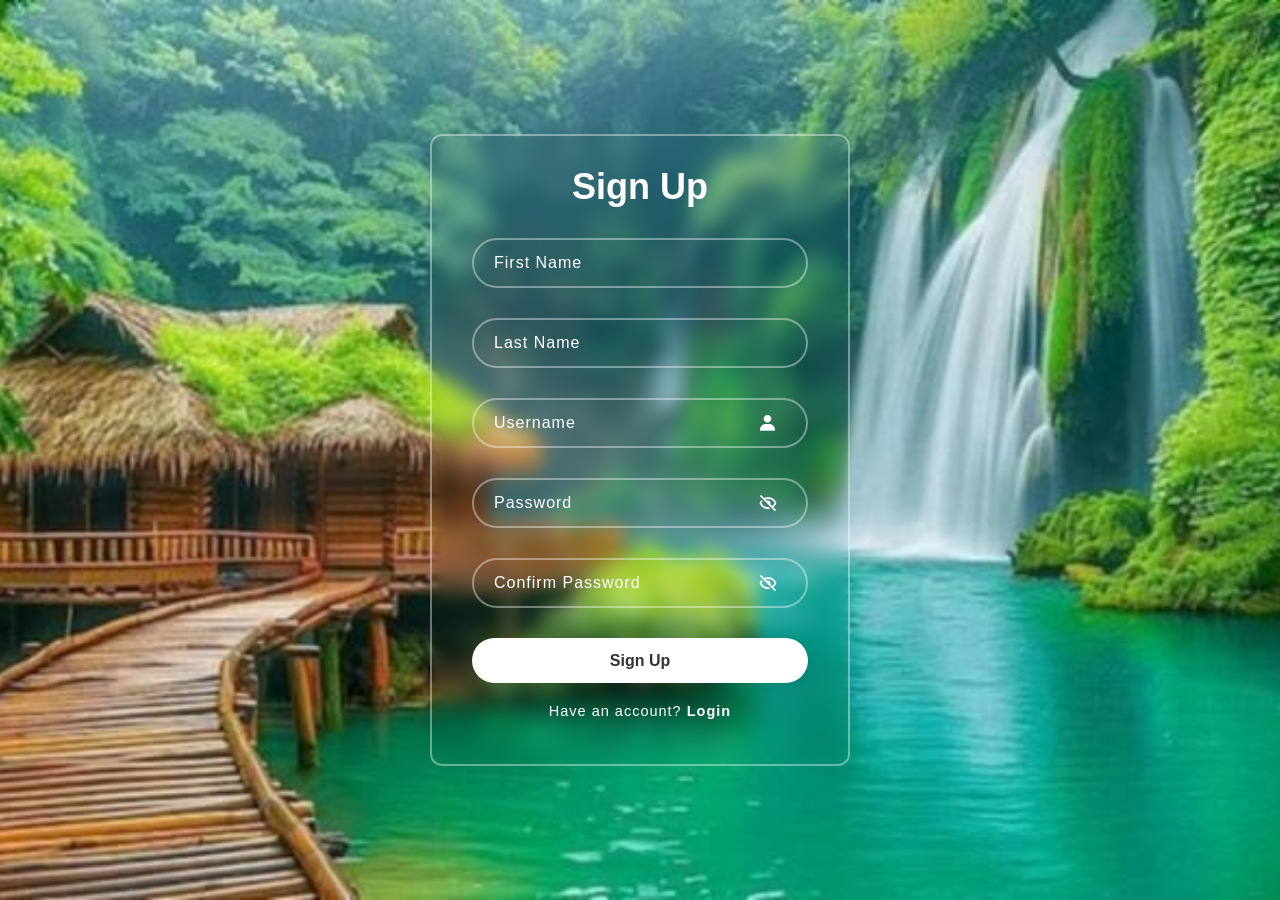
==== index.html @ c35d47c0 "Initial commit" ====
<!DOCTYPE html>
<html lang="en">

<head>
    <meta charset="UTF-8">
    <meta name="viewport" content="width=device-width, initial-scale=1.0">
    <link rel="stylesheet" href="styles/signup.css">
    <link href="https://unpkg.com/boxicons@2.1.4/css/boxicons.min.css" rel="stylesheet">
    <title>Sign Up</title>
</head>

<body>
    <div class="wrapper">
        <form action="login.html" method="get">

            <h1>Sign Up</h1>
            <div class="input-box">
                <input class="text" type="text" name="first-name" placeholder="First Name" autocomplete="given-name"
                    required>
            </div>
            <div class="input-box">
                <input class="text" type="text" name="last-name" placeholder="Last Name" autocomplete="family-name"
                    required>
            </div>
            <div class="input-box">
                <input class="text" type="text" name="username" placeholder="Username" autocomplete="username" required>
                <i class="field-icon bx bxs-user"></i>
            </div>
            <div class="input-box">
                <input class="password-toggle" type="checkbox" id="show-password">
                <input class="password-input" type="text" name="password" placeholder="Password"
                    autocomplete="new-password" required>
                <label class="field-icon password-icon" for="show-password" aria-label="Show password">
                    <i class="bx bx-hide"></i>
                </label>
            </div>
            <div class="input-box">
                <input class="password-toggle" type="checkbox" id="show-confirm-password">
                <input class="password-input" type="text" name="confirm-password" placeholder="Confirm Password"
                    autocomplete="new-password" required>
                <label class="field-icon password-icon" for="show-confirm-password"
                    aria-label="Show confirmed password">
                    <i class="bx bx-hide"></i>
                </label>
            </div>

            <button type="submit" class="btn">Sign Up</button>
            <p class="register-link">Have an account? <a href="login.html">Login</a></p>

        </form>
    </div>

</body>

</html>
---- styles/signup.css ----
* {
    margin: 0;
    padding: 0;
    box-sizing: border-box;
    font-family: "Poppins", sans-serif;
}

body {
    display: flex;
    justify-content: center;
    align-items: center;
    min-height: 100vh;
    background: url('../images/bg-image.jpg') no-repeat;
    background-size: cover;
    background-position: center;
}

.wrapper {
    width: 420px;
    background: transparent;
    border: 2px solid rgba(255, 255, 255, .4);
    backdrop-filter: blur(9px);
    color: #fff;
    border-radius: 12px;
    padding: 30px 40px;
}

.wrapper h1 {
    font-size: 36px;
    text-align: center;
}

.wrapper .input-box {
    position: relative;
    width: 100%;
    height: 50px;

    margin: 30px 0;
}

.wrapper a {
    color: #fff;
    text-decoration: none;
    font-weight: 600;
}

.wrapper a:hover {
    text-decoration: underline;
}

.input-box input {
    width: 100%;
    height: 100%;
    background: transparent;
    outline: none;
    border: 2px solid rgba(255, 255, 255, .4);
    border-radius: 40px;
    font-size: 16px;
    color: #fff;
    padding: 20px 50px 20px 20px;
    transition: border-color .2s ease, box-shadow .2s ease;
}

.input-box .password-input {
    -webkit-text-security: disc;
}

.password-toggle {
    position: absolute;
    opacity: 0;
    pointer-events: none;
}

.field-icon {
    position: absolute;
    right: 20px;
    top: 30%;
    transform: translateX(-50%);
    font-size: 20px;
}

.password-icon {
    cursor: pointer;
}

.password-toggle:checked~.password-input {
    -webkit-text-security: none;
}

.input-box input:hover {
    border-color: rgba(255, 255, 255, .9);
    box-shadow: 0 0 8px rgba(255, 255, 255, .2);
}

.input-box input::placeholder {
    color: #fff;
    letter-spacing: 1px;
}

.wrapper .remember-forgot {
    display: flex;
    justify-content: space-between;
    font-size: 14.5px;
    margin: -15px 0 15px;
    letter-spacing: 1px;
}

.remember-forgot label input {
    accent-color: #fff;
    margin-right: 3px;
}

.remember-forgot a {
    color: #fff;
    text-decoration: none;
    letter-spacing: 1px;
}

.remember-forgot a:hover {
    text-decoration: underline;
}

.wrapper .btn {
    width: 100%;
    height: 45px;
    background: #fff;
    border: none;
    outline: none;
    border-radius: 40px;
    box-shadow: 0 0 10px rgba(0, 0, 0, .1);
    cursor: pointer;
    font-size: 16px;
    color: #333;
    font-weight: 600;
}

.wrapper .btn:hover {
    background: rgba(255, 255, 255, .85);
    box-shadow: 0 0 14px rgba(255, 255, 255, .25);
}

.wrapper .register-link {
    font-size: 14.5px;
    text-align: center;
    margin: 20px 0 15px;
    letter-spacing: 1px;
}

.register-link p a {
    color: #fff;
    text-decoration: none;
    font-weight: 600;
}

.register-link p a:hover {
    text-decoration: underline;
}

/* --- Added for register / forgot-password pages --- */

.wrapper .subtitle {
    text-align: center;
    font-size: 16px;
    color: rgba(255, 255, 255, .75);
    margin-top: 5%;
    margin-bottom: 20px;
    letter-spacing: 1px;
    line-height: 1.5;
    font-weight: 100px;
    ;
}

.name-row {
    display: flex;
    gap: 14px;
}

.name-row .input-box {
    flex: 1;
}

.input-box.error input {
    border-color: #ff8a8a;
}

.field-error {
    display: block;
    font-size: 12.5px;
    color: #ffb3b3;
    margin-top: 6px;
    letter-spacing: .3px;
    min-height: 15px;
}

.form-message {
    text-align: center;
    font-size: 14px;
    letter-spacing: .5px;
    margin: -10px 0 18px;
    min-height: 18px;
}

.form-message.success {
    color: #9dffb0;
}

.form-message.error {
    color: #ffb3b3;
}

.wrapper .btn:disabled {
    opacity: .6;
    cursor: not-allowed;
}

.wrapper .back-link {
    font-size: 14.5px;
    text-align: center;
    margin: 20px 0 0;
    letter-spacing: 1px;
}

.back-link a {
    color: #fff;
    text-decoration: none;
    font-weight: 600;
}

.back-link a:hover {
    text-decoration: underline;
}

@media (max-width: 480px) {
    .wrapper {
        width: calc(100% - 32px);
        padding: 28px 22px;
    }

    .wrapper h1 {
        font-size: 30px;
    }

    .name-row {
        flex-direction: column;
        gap: 0;
    }
}
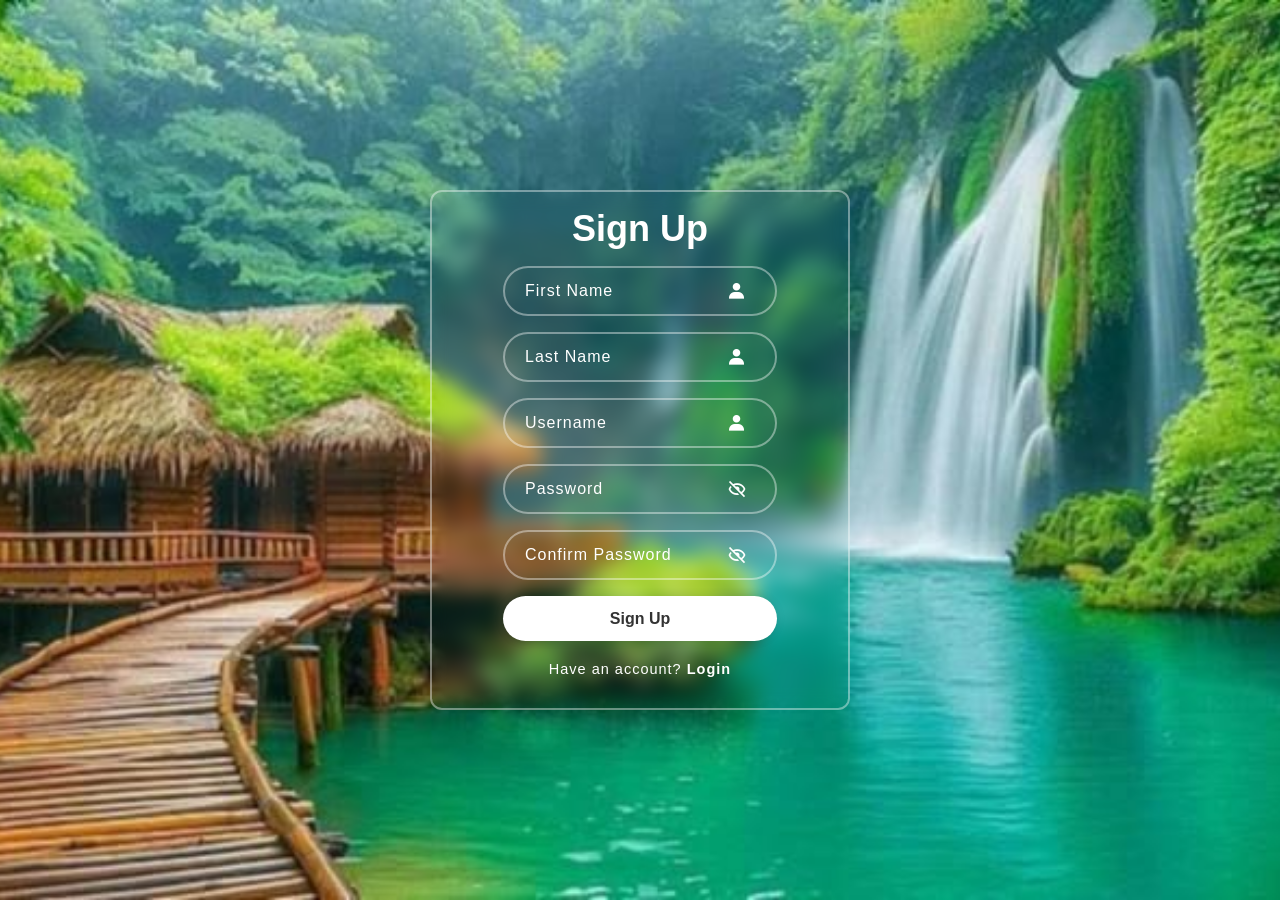
==== commit 0589a948: "made some little changes" ====
--- a/index.html
+++ b/index.html
@@ -9,39 +9,42 @@
     <title>Sign Up</title>
 </head>
 
-<body>
+<body class="signup-page">
     <div class="wrapper">
         <form action="login.html" method="get">
 
             <h1>Sign Up</h1>
             <div class="input-box">
-                <input class="text" type="text" name="first-name" placeholder="First Name" autocomplete="given-name"
-                    required>
+                <input class="text" type="text" name="first-name" placeholder="First Name" pattern="[a-zA-Z0-9_]{3,20}" autocomplete="given-name" required>
+                <i class="field-icon bx bxs-user"></i>
+                <span class="field-error" id="first-name-error"></span>
             </div>
             <div class="input-box">
-                <input class="text" type="text" name="last-name" placeholder="Last Name" autocomplete="family-name"
-                    required>
+                <input class="text" type="text" name="last-name" placeholder="Last Name" pattern="[a-zA-Z0-9_]{3,20}" autocomplete="family-name" required>
+                <i class="field-icon bx bxs-user"></i>
+                <span class="field-error" id="last-name-error"></span>
             </div>
             <div class="input-box">
-                <input class="text" type="text" name="username" placeholder="Username" autocomplete="username" required>
+                <input class="text" type="text" name="username" placeholder="Username" pattern="[a-zA-Z0-9_]{3,20}" autocomplete="username" required>
                 <i class="field-icon bx bxs-user"></i>
+                 <span class="field-error" id="username-error"></span>
             </div>
             <div class="input-box">
                 <input class="password-toggle" type="checkbox" id="show-password">
-                <input class="password-input" type="text" name="password" placeholder="Password"
-                    autocomplete="new-password" required>
+                <input class="password-input" type="text" name="password" placeholder="Password" minlength="8" autocomplete="new-password" required>
                 <label class="field-icon password-icon" for="show-password" aria-label="Show password">
                     <i class="bx bx-hide"></i>
                 </label>
+                <span class="field-error" id="password-error"></span>
             </div>
             <div class="input-box">
                 <input class="password-toggle" type="checkbox" id="show-confirm-password">
-                <input class="password-input" type="text" name="confirm-password" placeholder="Confirm Password"
-                    autocomplete="new-password" required>
+                <input class="password-input" type="text" name="confirm-password" placeholder="Confirm Password" minlength="8" autocomplete="new-password" required>
                 <label class="field-icon password-icon" for="show-confirm-password"
                     aria-label="Show confirmed password">
                     <i class="bx bx-hide"></i>
                 </label>
+                 <span class="field-error" id="confirmPassword-error"></span>
             </div>
 
             <button type="submit" class="btn">Sign Up</button>
--- a/styles/signup.css
+++ b/styles/signup.css
@@ -9,10 +9,12 @@
     display: flex;
     justify-content: center;
     align-items: center;
-    min-height: 100vh;
+    height: 100vh;
     background: url('../images/bg-image.jpg') no-repeat;
     background-size: cover;
     background-position: center;
+    background-attachment: fixed;
+    overflow: hidden;
 }
 
 .wrapper {
@@ -23,6 +25,8 @@
     color: #fff;
     border-radius: 12px;
     padding: 30px 40px;
+    justify-content: center;
+    display: flex;
 }
 
 .wrapper h1 {
@@ -34,8 +38,15 @@
     position: relative;
     width: 100%;
     height: 50px;
-
-    margin: 30px 0;
+    margin: 30px auto;
+}
+
+.signup-page .wrapper {
+    padding: 16px 32px;
+}
+
+.signup-page .input-box {
+    margin: 16px auto;
 }
 
 .wrapper a {
@@ -95,6 +106,20 @@
 .input-box input::placeholder {
     color: #fff;
     letter-spacing: 1px;
+}
+
+
+.input-box input:focus {
+    border-color: #FFF;
+    box-shadow: 0 0 8px rgba(255, 255, 255, .35);
+}
+
+.input-box input:not(:placeholder-shown):invalid{
+  border-color: #ff8a8a;
+}
+
+.input-box input:not(:placeholder-shown):valid{
+  border-color: #9dffb0;
 }
 
 .wrapper .remember-forgot {
